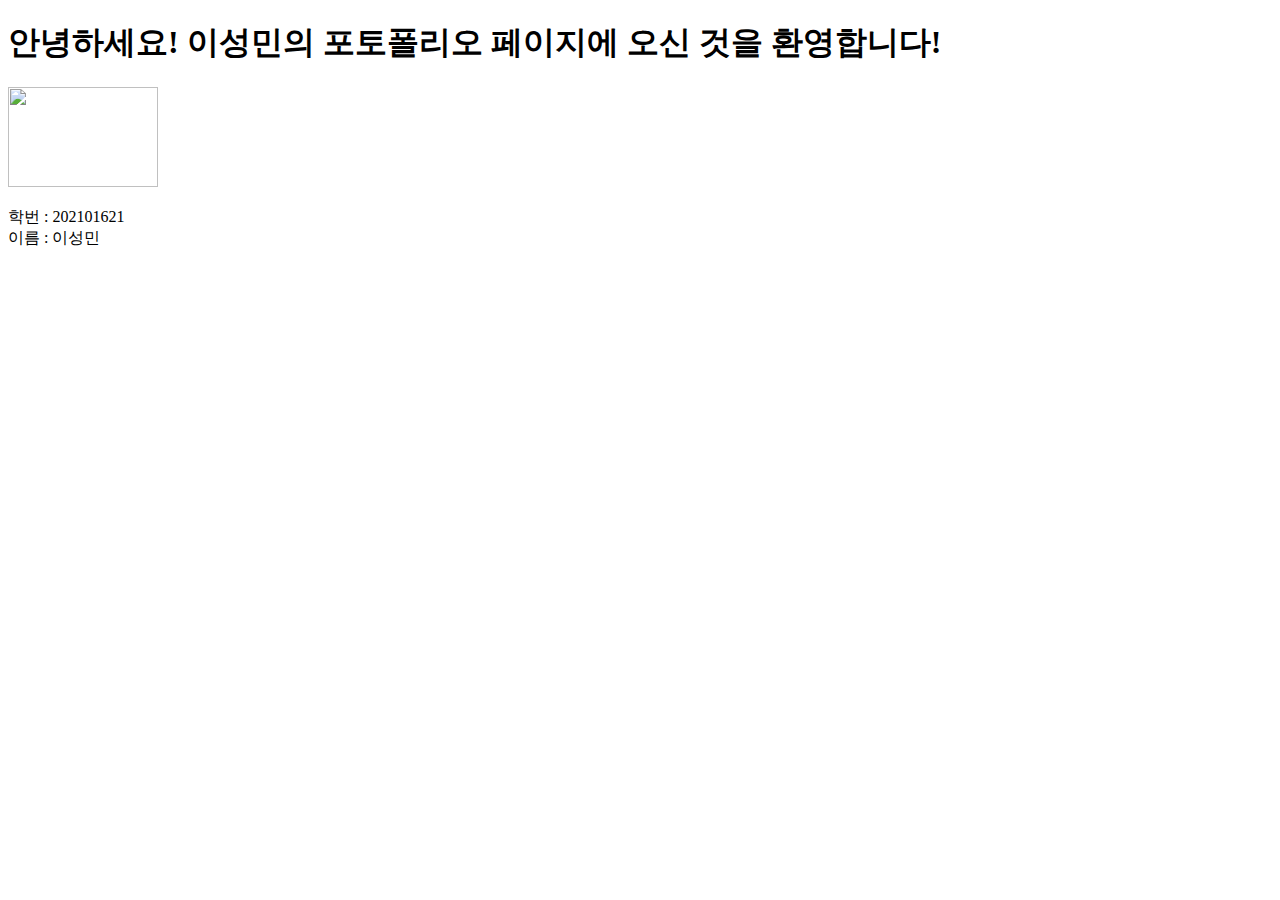
==== index.html @ dffb85da "Update index.html" ====
<!DOCTYPE html>
<html>
  <head>
      <title>csp0 homework</title>
  </head>
  <body>
    <h1>안녕하세요! 이성민의 포토폴리오 페이지에 오신 것을 환영합니다!</h1>
    <img src="https://github.com/smiinii/smini.com/blob/main/me.jpg?raw=true" width="150" height="100">
    <p>
      학번 : 202101621 <br />
      이름 : 이성민
    </p>
  </body>
</html>
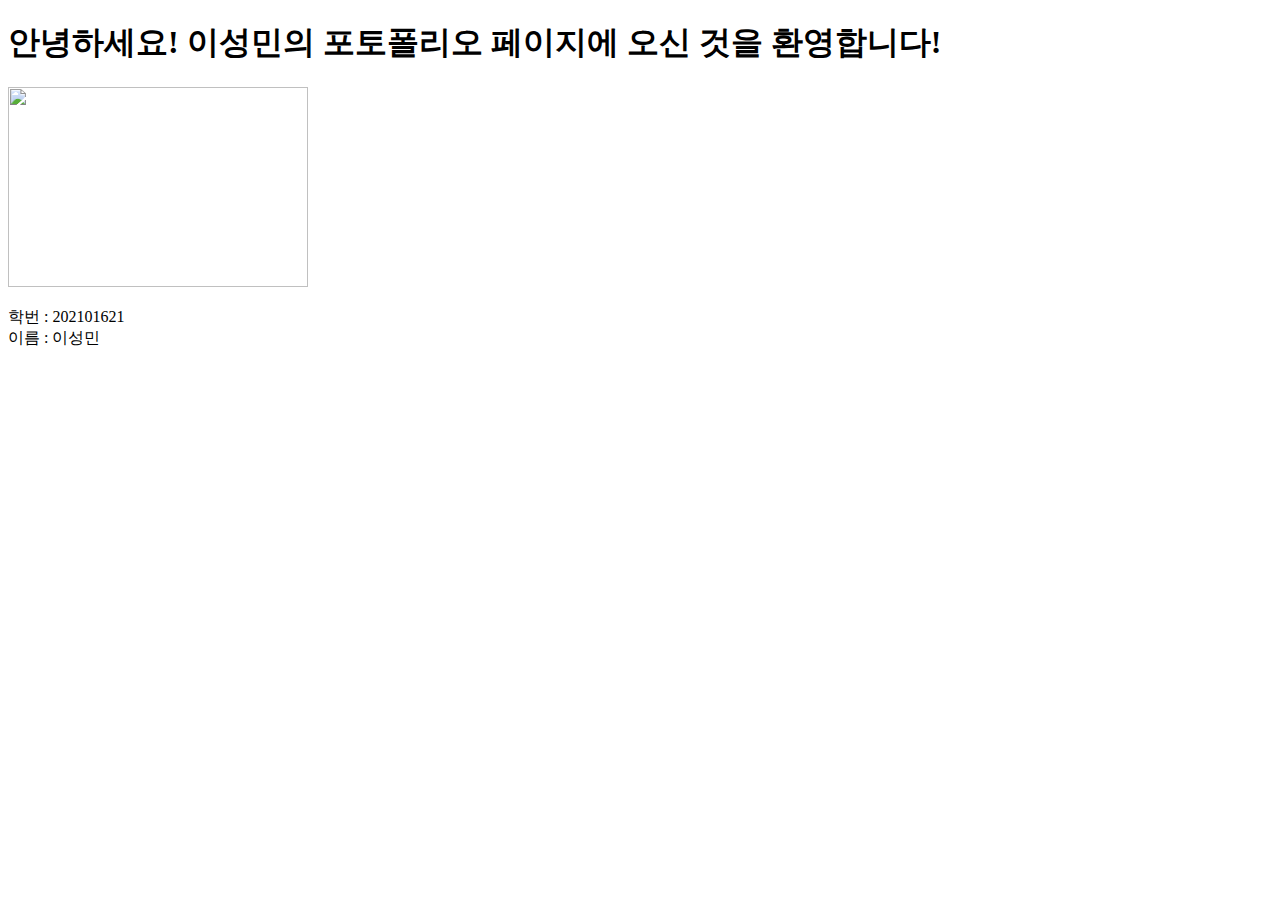
==== commit 4f7c5b1c: "Update index.html" ====
--- a/index.html
+++ b/index.html
@@ -5,7 +5,7 @@
   </head>
   <body>
     <h1>안녕하세요! 이성민의 포토폴리오 페이지에 오신 것을 환영합니다!</h1>
-    <img src="https://github.com/smiinii/smini.com/blob/main/me.jpg?raw=true" width="150" height="100">
+    <img src="https://github.com/smiinii/smini.com/blob/main/me.jpg?raw=true" width="300" height="200">
     <p>
       학번 : 202101621 <br />
       이름 : 이성민
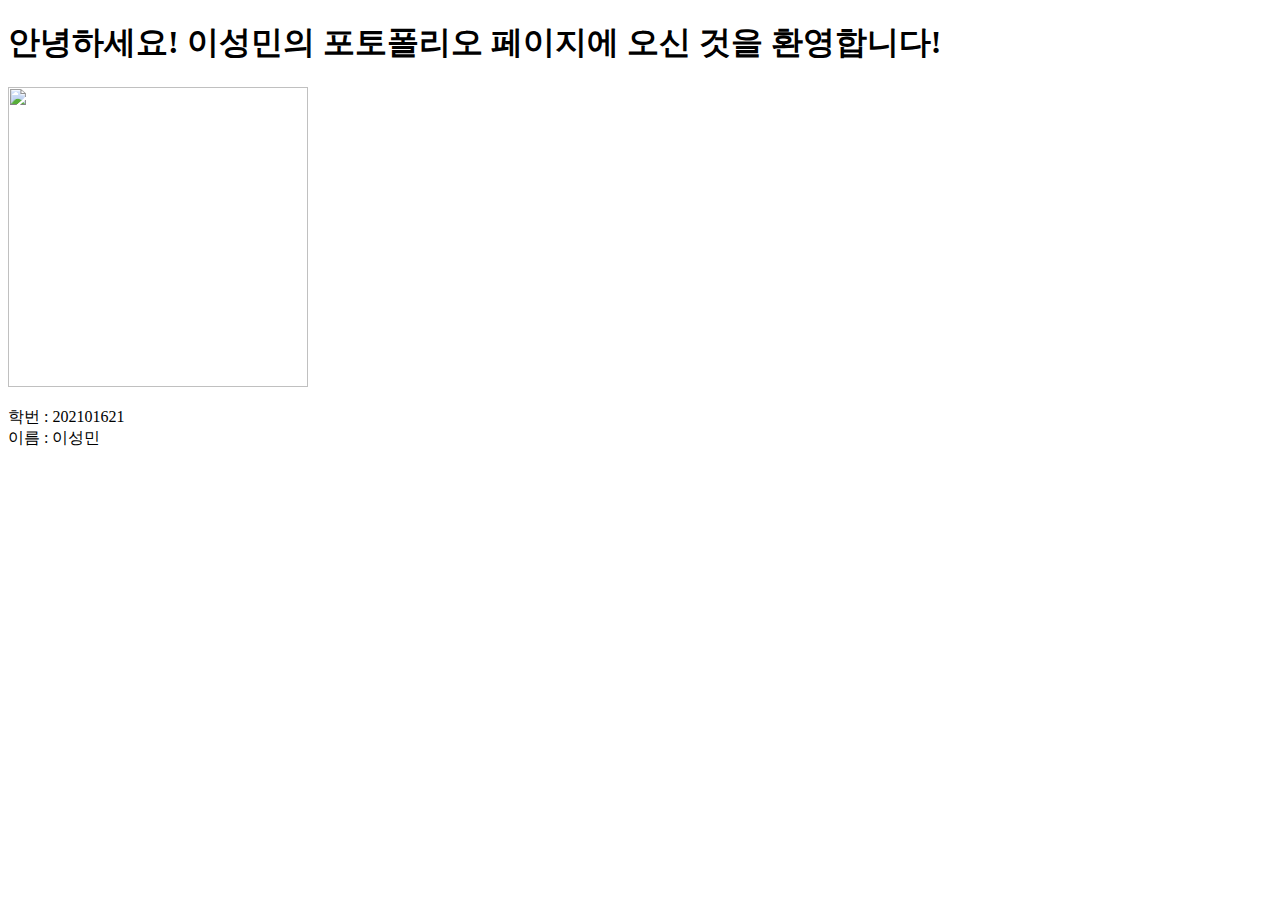
==== commit 54a67ced: "Update index.html" ====
--- a/index.html
+++ b/index.html
@@ -5,7 +5,7 @@
   </head>
   <body>
     <h1>안녕하세요! 이성민의 포토폴리오 페이지에 오신 것을 환영합니다!</h1>
-    <img src="https://github.com/smiinii/smini.com/blob/main/me.jpg?raw=true" width="300" height="200">
+    <img src="https://github.com/smiinii/smini.com/blob/main/me.jpg?raw=true" width="300" height="300">
     <p>
       학번 : 202101621 <br />
       이름 : 이성민
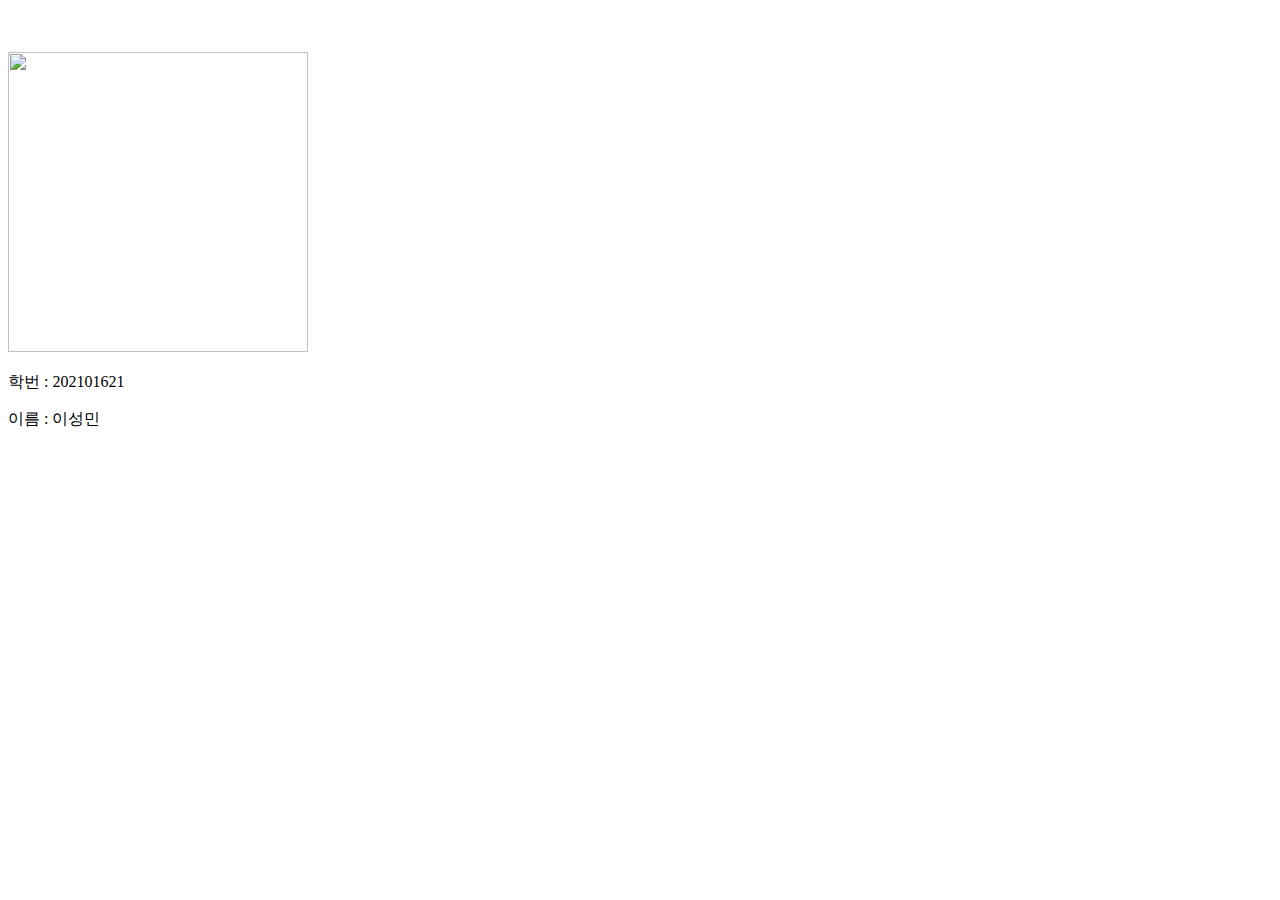
==== commit 8d2fa0f9: "Update index.html" ====
--- a/index.html
+++ b/index.html
@@ -1,14 +1,17 @@
 <!DOCTYPE html>
 <html>
   <head>
-      <title>csp0 homework</title>
+    <title>csp0 homework</title>
+    <link rel="stylesheet" href="style.css" />
   </head>
   <body>
     <h1>안녕하세요! 이성민의 포토폴리오 페이지에 오신 것을 환영합니다!</h1>
-    <img src="https://github.com/smiinii/smini.com/blob/main/me.jpg?raw=true" width="300" height="300">
-    <p>
-      학번 : 202101621 <br />
-      이름 : 이성민
-    </p>
+    <div class="image">
+      <img src="https://github.com/smiinii/smini.com/blob/main/me.jpg?raw=true" width="300" height="300" />
+      <div class="info">
+        <p>학번 : 202101621</p>
+        <p>이름 : 이성민</p>
+      </div>
+    </div>
   </body>
 </html>
--- a/style.css
+++ b/style.css
@@ -0,0 +1,10 @@
+body {
+  
+}
+h1 {
+  text-align: center;
+  background-color: bule;
+  color: white;
+  padding: 20 0;
+  margin: 0;
+}
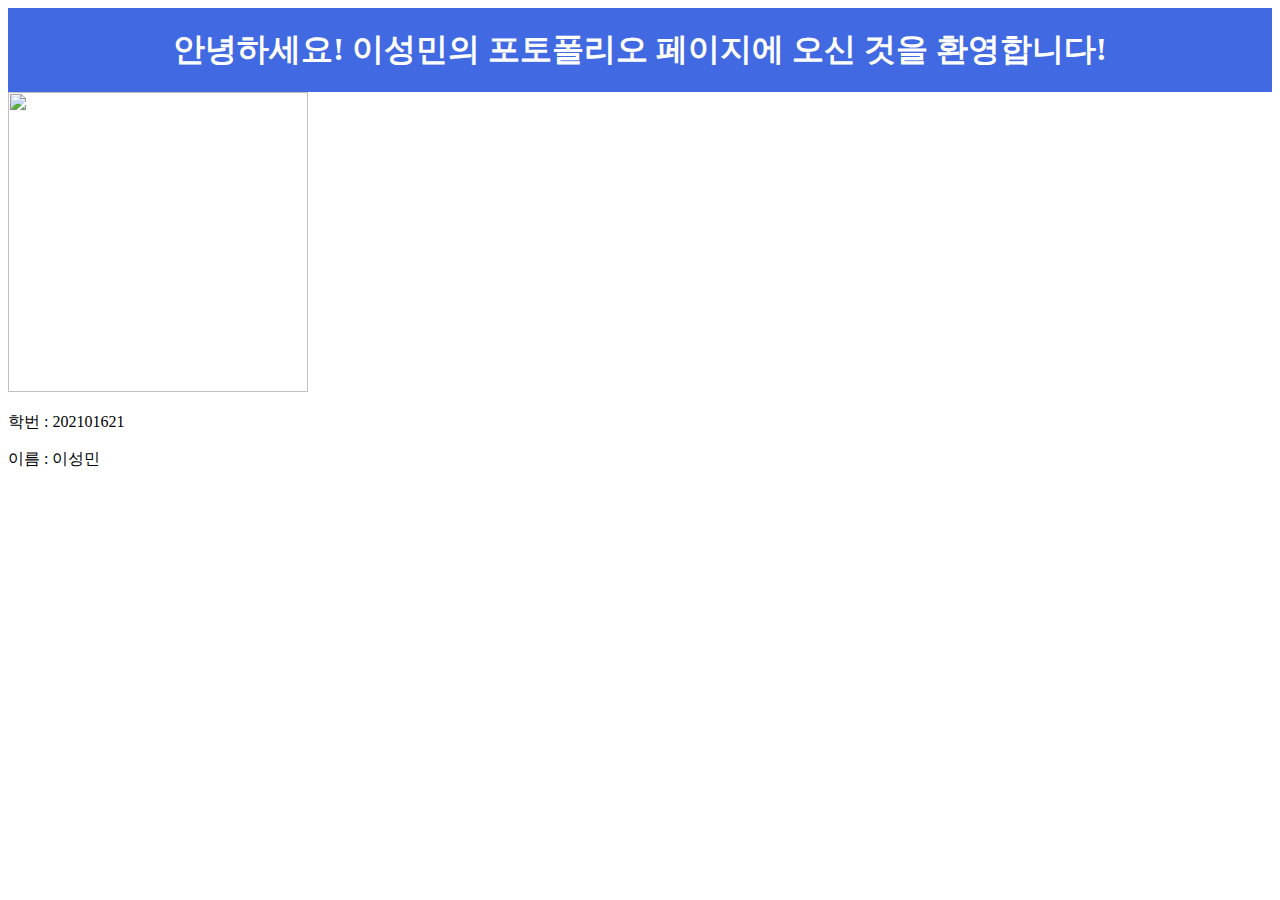
==== commit 11e545c2: "Update index.html" ====
--- a/index.html
+++ b/index.html
@@ -6,7 +6,7 @@
   </head>
   <body>
     <h1>안녕하세요! 이성민의 포토폴리오 페이지에 오신 것을 환영합니다!</h1>
-    <div class="image">
+    <div class="profile">
       <img src="https://github.com/smiinii/smini.com/blob/main/me.jpg?raw=true" width="300" height="300" />
       <div class="info">
         <p>학번 : 202101621</p>
--- a/style.css
+++ b/style.css
@@ -1,10 +1,19 @@
-body {
-  
-}
 h1 {
   text-align: center;
-  background-color: bule;
+  background-color: royalblue;
   color: white;
-  padding: 20 0;
+  padding: 20px 0;
   margin: 0;
 }
+
+.content {
+  display: flex;
+  justify-content: center;
+  margin-top: 50;
+  gap: 40;
+}
+
+.info p {
+  margin: 10 0;
+  font-size: 18;
+}
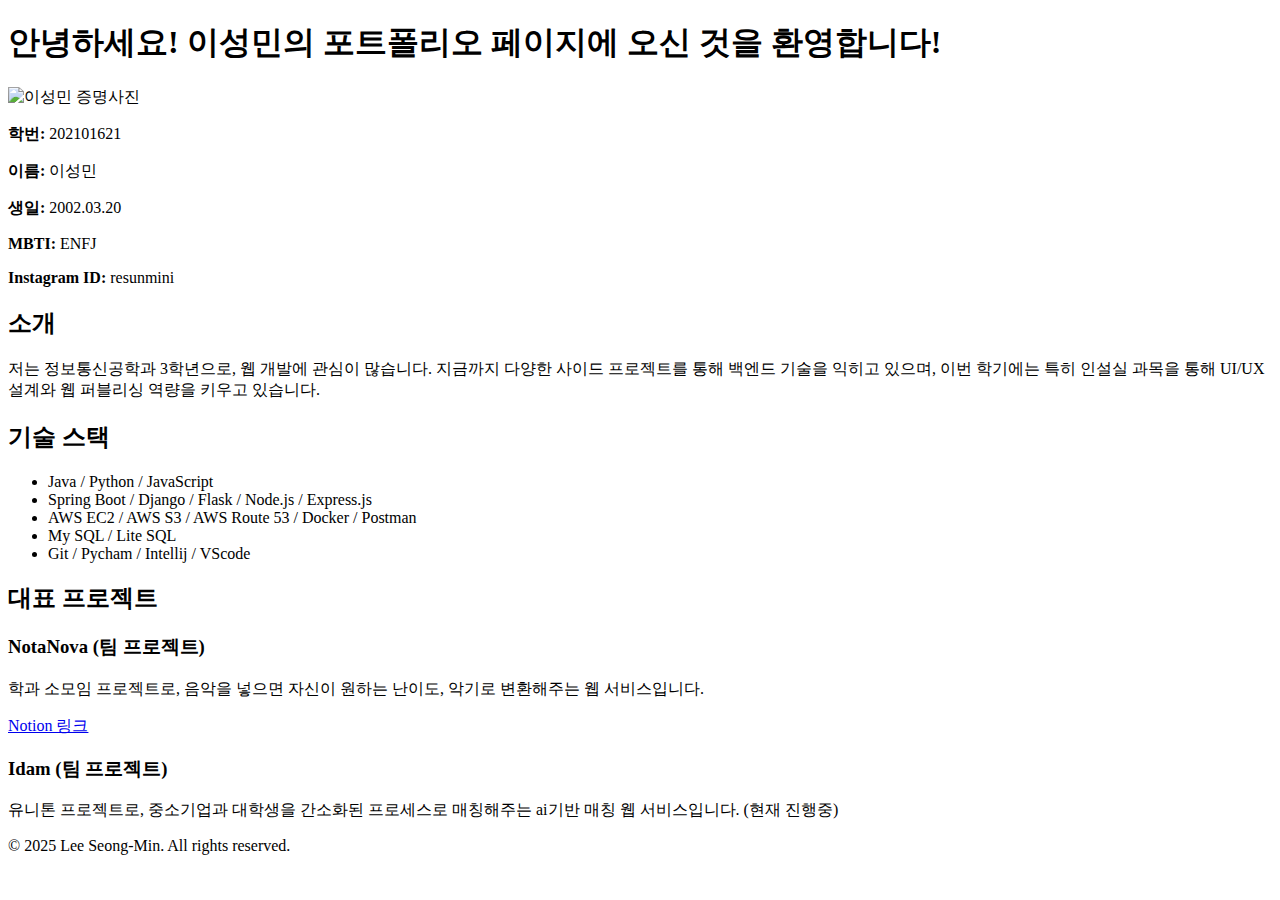
==== commit 3c5006e3: "Update index.html" ====
--- a/index.html
+++ b/index.html
@@ -1,17 +1,60 @@
 <!DOCTYPE html>
-<html>
+<html lang="ko">
   <head>
-    <title>csp0 homework</title>
-    <link rel="stylesheet" href="style.css" />
+    <meta charset="UTF-8" />
+    <title>이성민의 포트폴리오</title>
+    <link rel="stylesheet" href="styles.css" />
   </head>
-  <body>
-    <h1>안녕하세요! 이성민의 포토폴리오 페이지에 오신 것을 환영합니다!</h1>
-    <div class="profile">
-      <img src="https://github.com/smiinii/smini.com/blob/main/me.jpg?raw=true" width="300" height="300" />
+  <body class="portfolio">
+    <header>
+      <h1>안녕하세요! 이성민의 포트폴리오 페이지에 오신 것을 환영합니다!</h1>
+    </header>
+
+    <section class="profile">
+      <img src="https://github.com/smiinii/smini.com/blob/main/me.jpg?raw=true" width="300" height="300" alt="이성민 증명사진" />
       <div class="info">
-        <p>학번 : 202101621</p>
-        <p>이름 : 이성민</p>
+        <p><strong>학번:</strong> 202101621</p>
+        <p><strong>이름:</strong> 이성민</p>
+        <p><strong>생일:</strong> 2002.03.20</p>
+        <p><strong>MBTI:</strong> ENFJ</p>
+        <p><strong>Instagram ID:</strong> resunmini</p>
       </div>
-    </div>
+    </section>
+
+    <section>
+      <h2>소개</h2>
+      <p>
+        저는 정보통신공학과 3학년으로, 웹 개발에 관심이 많습니다. 지금까지 다양한 사이드 프로젝트를 통해 백엔드 기술을 익히고 있으며,
+        이번 학기에는 특히 인설실 과목을 통해 UI/UX 설계와 웹 퍼블리싱 역량을 키우고 있습니다.
+      </p>
+    </section>
+
+    <section>
+      <h2>기술 스택</h2>
+      <ul>
+        <li>Java / Python / JavaScript</li>
+        <li>Spring Boot / Django / Flask / Node.js / Express.js </li>
+        <li>AWS EC2 / AWS S3 / AWS Route 53 / Docker / Postman</li>
+        <li>My SQL / Lite SQL </li>
+        <li>Git / Pycham / Intellij / VScode</li>
+      </ul>
+    </section>
+
+    <section>
+      <h2>대표 프로젝트</h2>
+      <article>
+        <h3>NotaNova (팀 프로젝트)</h3>
+        <p>학과 소모임 프로젝트로, 음악을 넣으면 자신이 원하는 난이도, 악기로 변환해주는 웹 서비스입니다.</p>
+        <a href="https://nebulous-sunfish-332.notion.site/Project-NotaNova-19705b2a1808804b9539f92191ce6aec?pvs=4" target="_blank">Notion 링크</a>
+      </article>
+      <article>
+        <h3>Idam (팀 프로젝트)</h3>
+        <p>유니톤 프로젝트로, 중소기업과 대학생을 간소화된 프로세스로 매칭해주는 ai기반 매칭 웹 서비스입니다. (현재 진행중)</p>
+      </article>
+    </section>
+
+    <footer>
+      <p>© 2025 Lee Seong-Min. All rights reserved.</p>
+    </footer>
   </body>
 </html>
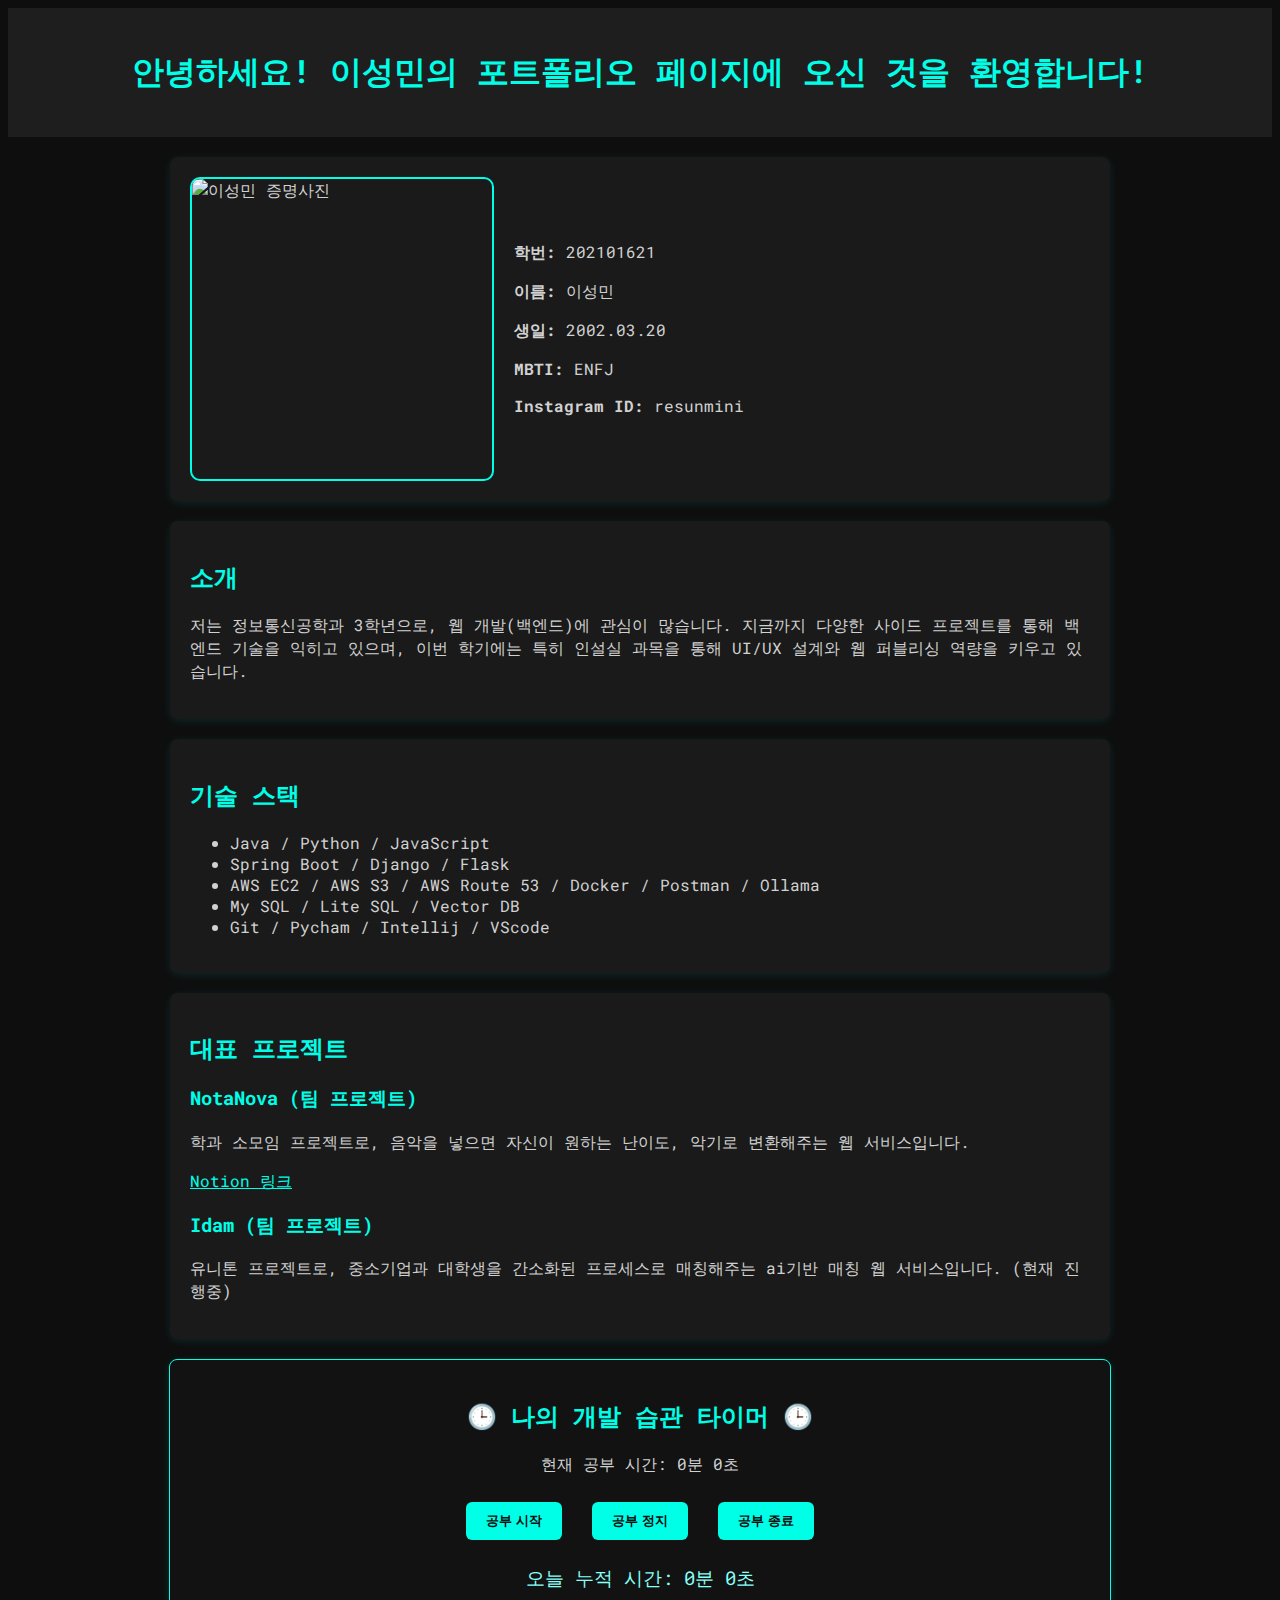
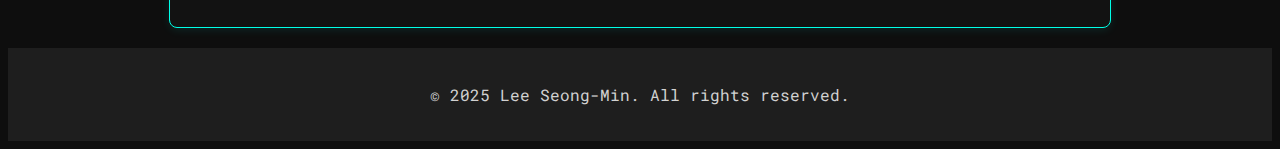
==== commit e39c5974: "csp2 과제 추가" ====
--- a/index.html
+++ b/index.html
@@ -24,7 +24,7 @@
     <section>
       <h2>소개</h2>
       <p>
-        저는 정보통신공학과 3학년으로, 웹 개발에 관심이 많습니다. 지금까지 다양한 사이드 프로젝트를 통해 백엔드 기술을 익히고 있으며,
+        저는 정보통신공학과 3학년으로, 웹 개발(백엔드)에 관심이 많습니다. 지금까지 다양한 사이드 프로젝트를 통해 백엔드 기술을 익히고 있으며,
         이번 학기에는 특히 인설실 과목을 통해 UI/UX 설계와 웹 퍼블리싱 역량을 키우고 있습니다.
       </p>
     </section>
@@ -33,9 +33,9 @@
       <h2>기술 스택</h2>
       <ul>
         <li>Java / Python / JavaScript</li>
-        <li>Spring Boot / Django / Flask / Node.js / Express.js </li>
-        <li>AWS EC2 / AWS S3 / AWS Route 53 / Docker / Postman</li>
-        <li>My SQL / Lite SQL </li>
+        <li>Spring Boot / Django / Flask </li>
+        <li>AWS EC2 / AWS S3 / AWS Route 53 / Docker / Postman / Ollama</li>
+        <li>My SQL / Lite SQL / Vector DB</li>
         <li>Git / Pycham / Intellij / VScode</li>
       </ul>
     </section>
@@ -53,8 +53,24 @@
       </article>
     </section>
 
+    <section id="focus-timer">
+      <h2>🕒 나의 개발 습관 타이머 🕒</h2>
+    
+      <div class="timer-box">
+        <p id="live-time">현재 공부 시간: <span class="highlight"></span></p>
+        <div id="controls">
+          <button id="start-btn">공부 시작</button>
+          <button id="pause-btn" disabled>공부 정지</button>
+          <button id="stop-btn" disabled>공부 종료</button>
+        </div>
+        <p id="today-focus">오늘 누적 시간: <span class="highlight"></span></p>
+      </div>
+    </section>
+    
     <footer>
       <p>© 2025 Lee Seong-Min. All rights reserved.</p>
     </footer>
+
+    <script src="index.js"></script>
   </body>
 </html>
--- a/styles.css
+++ b/styles.css
@@ -0,0 +1,99 @@
+@import url('https://fonts.googleapis.com/css2?family=Roboto+Mono&display=swap');
+
+body.portfolio {
+  font-family: 'Roboto Mono', monospace;
+  background-color: #0e0e0e;
+  color: #d1d1d1;
+}
+
+body.portfolio h1, 
+body.portfolio h2, 
+body.portfolio h3 {
+  color: #00ffe7;
+}
+
+body.portfolio section {
+  background-color: #1a1a1a;
+  padding: 20px;
+  margin: 20px auto;
+  max-width: 900px;
+  border-radius: 8px;
+  box-shadow: 0 2px 10px rgba(0, 255, 231, 0.1);
+}
+
+body.portfolio header,
+body.portfolio footer {
+  background-color: #1e1e1e;
+  text-align: center;
+  padding: 20px;
+}
+
+.profile {
+  display: flex;
+  gap: 20px;
+  align-items: center;
+}
+
+body.portfolio img {
+  max-width: 300px;
+  border: 2px solid #00ffe7;
+  border-radius: 10px;
+}
+
+body.portfolio a {
+  color: #00ffe7;
+  text-decoration: underline;
+}
+
+body.portfolio a:hover {
+  color: #88fff7;
+}
+
+#focus-timer {
+  background-color: #121212;
+  border: 1px solid #00ffe7;
+  border-radius: 8px;
+  padding: 20px;
+  margin: 20px auto;
+  max-width: 900px;
+  text-align: center;
+}
+
+#focus-timer button {
+  background-color: #00ffe7;
+  border: none;
+  color: #0e0e0e;
+  padding: 10px 20px;
+  margin: 10px;
+  border-radius: 6px;
+  font-weight: bold;
+  cursor: pointer;
+  transition: background-color 0.3s ease;
+}
+
+#focus-timer button:hover {
+  background-color: #00c2b4;
+}
+
+#status-msg {
+  font-style: italic;
+  margin-top: 10px;
+}
+
+#today-focus {
+  font-size: 1.2em;
+  margin: 15px 0;
+  color: #88fff7;
+}
+
+#focus-history {
+  list-style: none;
+  padding: 0;
+  margin-top: 10px;
+}
+
+#focus-history li {
+  padding: 5px 0;
+  border-bottom: 1px solid #2a2a2a;
+  font-size: 0.95em;
+}
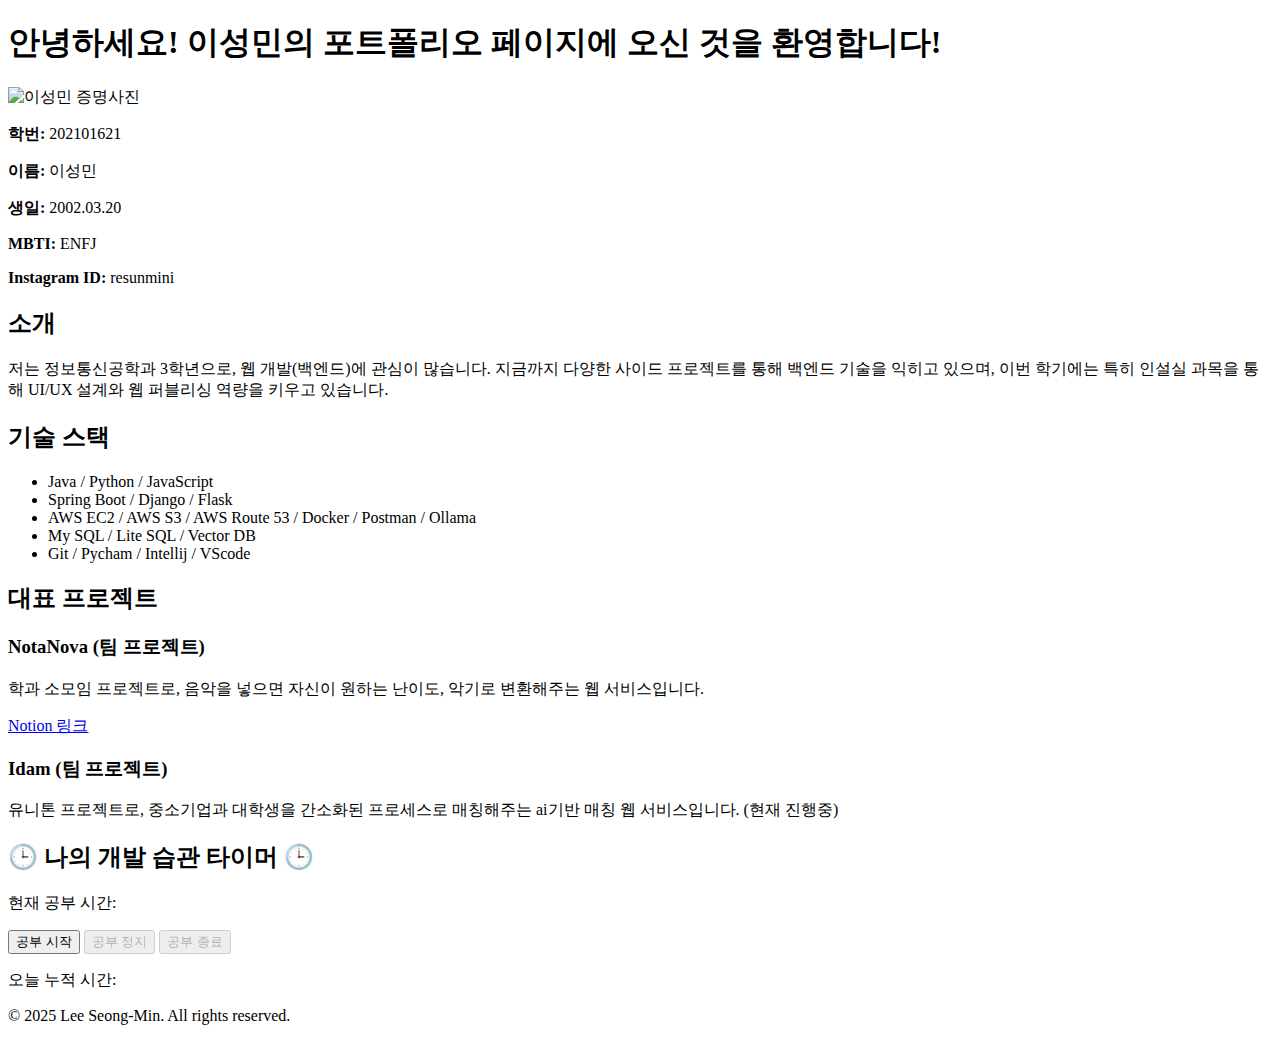
==== commit 4fb52274: "Update index.html" ====
--- a/index.html
+++ b/index.html
@@ -3,6 +3,7 @@
   <head>
     <meta charset="UTF-8" />
     <title>이성민의 포트폴리오</title>
+    <base href="/smini.com/">
     <link rel="stylesheet" href="styles.css" />
   </head>
   <body class="portfolio">
